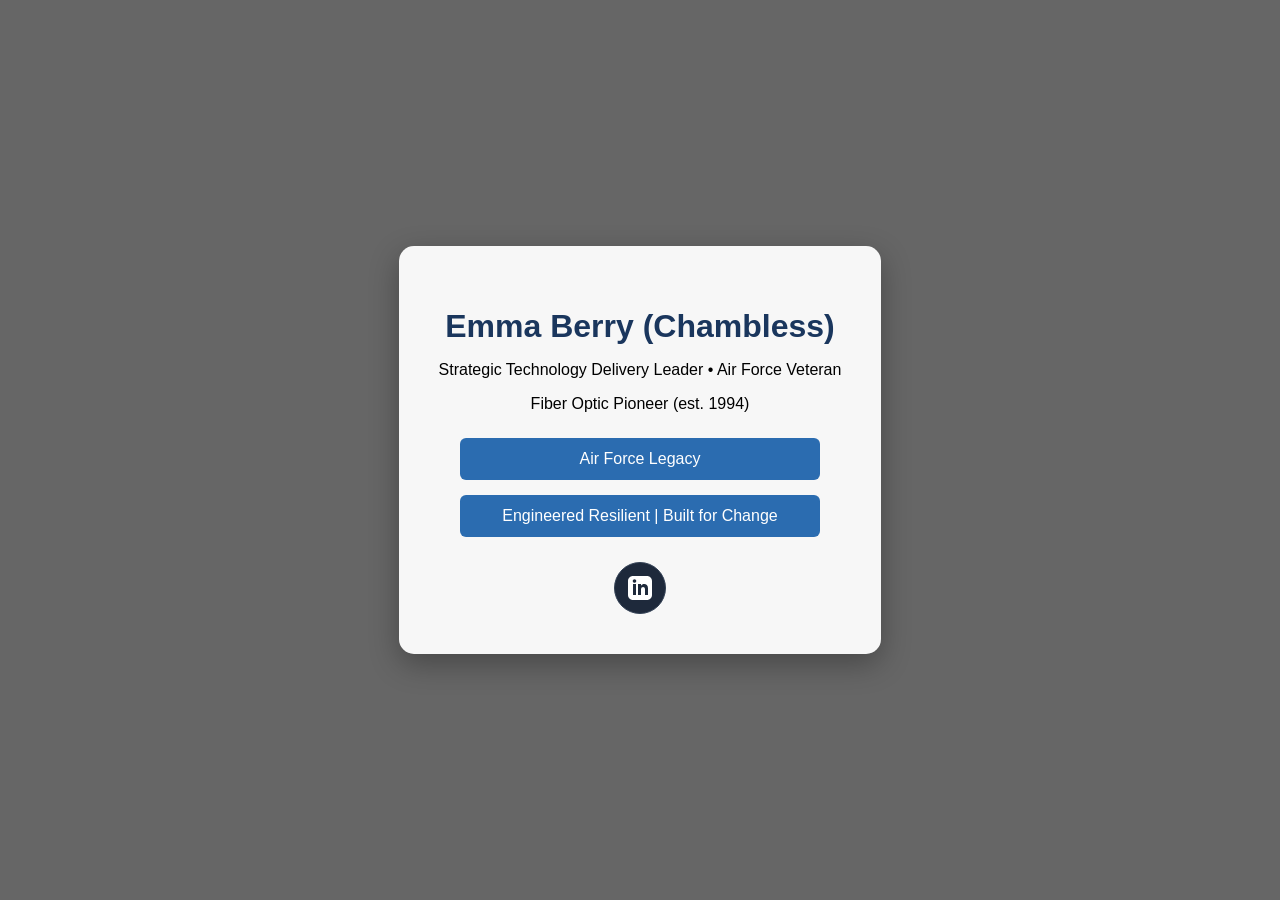
==== index.html @ 35be3f93 "Update business card details and links" ====
<!DOCTYPE html>
<html lang="en">
<head>
    <meta charset="UTF-8">
    <meta name="viewport" content="width=device-width, initial-scale=1.0">
    <title>Emma Berry | Strategic Technology Delivery Leader & Veteran</title>
    <link rel="stylesheet" href="style.css">

    <meta property="og:title" content="Emma Berry | Digital Business Card">
    <meta property="og:description" content="Strategic Technology Leader & Technical Program Manager">
    <meta property="og:image" content="https://your-repo-link.com/preview.png">
    <meta property="og:url" content="https://ecberry752.github.io/">
    <meta name="twitter:card" content="summary_large_image">
</head>
<body>
    <div class="card-container">
        <div class="business-card">
            <h1>Emma Berry (Chambless)</h1>
            <p class="tagline">Strategic Technology Delivery Leader • Air Force Veteran</p>
            <p class="specialty">Fiber Optic Pioneer (est. 1994)</p>
            
         <div style="display: flex; flex-direction: column; align-items: center; gap: 15px; margin-top: 25px; width: 100%;">

            <a href="veteran.html" style="display: inline-block; width: 80%; max-width: 320px; padding: 12px 20px; background-color: #2b6cb0; color: white; text-align: center; text-decoration: none; border-radius: 6px; font-weight: 500; font-size: 1rem; transition: background 0.3s;" onmouseover="this.style.backgroundColor='#1a365d'" onmouseout="this.style.backgroundColor='#2b6cb0';">
        Air Force Legacy
            </a>
    
            <a href="professional.html" style="display: inline-block; width: 80%; max-width: 320px; padding: 12px 20px; background-color: #2b6cb0; color: white; text-align: center; text-decoration: none; border-radius: 6px; font-weight: 500; font-size: 1rem; transition: background 0.3s;" onmouseover="this.style.backgroundColor='#1a365d'" onmouseout="this.style.backgroundColor='#2b6cb0';">
        Engineered Resilient | Built for Change
            </a>

            <a href="https://www.linkedin.com/in/YOUR_LINKEDIN_USERNAME" target="_blank" style="display: inline-flex; align-items: center; justify-content: center; width: 50px; height: 50px; background: #1e293b; border: 1px solid #334155; border-radius: 50%; margin-top: 10px; transition: all 0.3s ease; text-decoration: none;" onmouseover="this.style.background='#0077b5'; this.style.borderColor='#0077b5';" onmouseout="this.style.background='#1e293b'; this.style.borderColor='#334155';">
        <svg xmlns="http://www.w3.org/2000/svg" viewBox="0 0 24 24" width="24" height="24" fill="white">
            <path d="M19 0h-14c-2.761 0-5 2.239-5 5v14c0 2.761 2.239 5 5 5h14c2.762 0 5-2.239 5-5v-14c0-2.761-2.238-5-5-5zm-11 19h-3v-11h3v11zm-1.5-12.268c-.966 0-1.75-.79-1.75-1.764s.784-1.764 1.75-1.764 1.75.79 1.75 1.764-.783 1.764-1.75 1.764zm13.5 12.268h-3v-5.604c0-3.368-4-3.113-4 0v5.604h-3v-11h3v1.765c1.396-2.586 7-2.777 7 2.476v6.759z"/>
        </svg>
    </a>
</a>
            </div>
        </div>
    </div>
</body>
</html>
---- style.css ----
body {
    margin: 0;
    padding: 0;
    display: flex;
    justify-content: center;
    align-items: center;
    min-height: 100vh;
    /* This adds a professional tech-themed background */
    background: linear-gradient(rgba(0, 0, 0, 0.6), rgba(0, 0, 0, 0.6)), 
                url('https://images.unsplash.com/photo-1451187580459-43490279c0fa?auto=format&fit=crop&q=80&w=2072');
    background-size: cover;
    background-position: center;
    font-family: 'Segoe UI', Tahoma, Geneva, Verdana, sans-serif;
}

.business-card {
    background: rgba(255, 255, 255, 0.95); /* Semi-transparent white */
    padding: 40px;
    border-radius: 15px;
    box-shadow: 0 10px 30px rgba(0,0,0,0.3);
    text-align: center;
    max-width: 450px;
}

h1 {
    color: #1a365d; /* A deep Air Force Blue */
    margin-bottom: 10px;
}

.btn {
    display: inline-block;
    padding: 12px 24px;
    background-color: #2b6cb0; /* Professional Blue */
    color: white;
    text-decoration: none;
    border-radius: 5px;
    transition: background 0.3s;
}

.btn:hover {
    background-color: #2c5282; /* Darker blue when you hover */
}
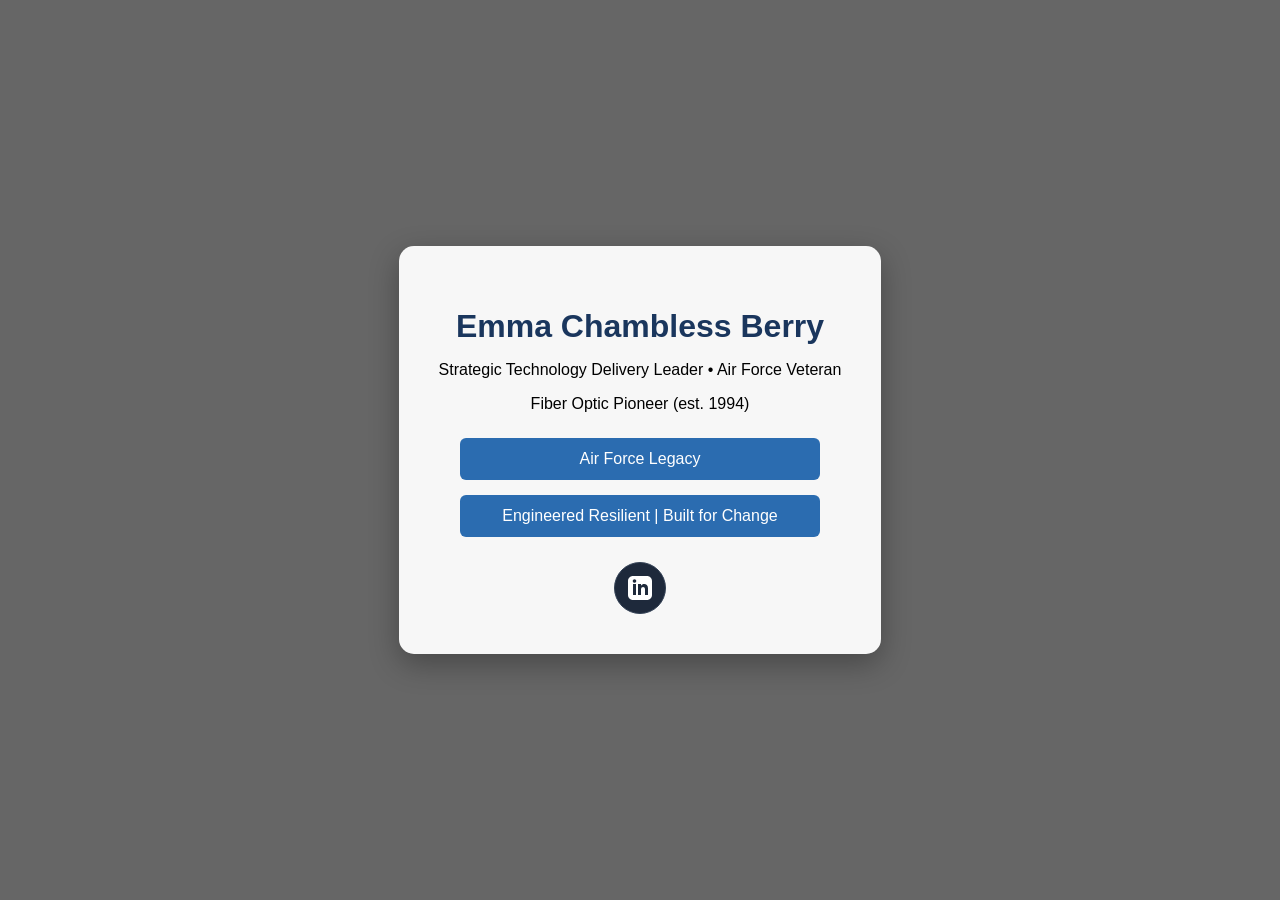
==== commit c5806d95: "Update name format in business card" ====
--- a/index.html
+++ b/index.html
@@ -15,7 +15,7 @@
 <body>
     <div class="card-container">
         <div class="business-card">
-            <h1>Emma Berry (Chambless)</h1>
+            <h1>Emma Chambless Berry </h1>
             <p class="tagline">Strategic Technology Delivery Leader • Air Force Veteran</p>
             <p class="specialty">Fiber Optic Pioneer (est. 1994)</p>
             
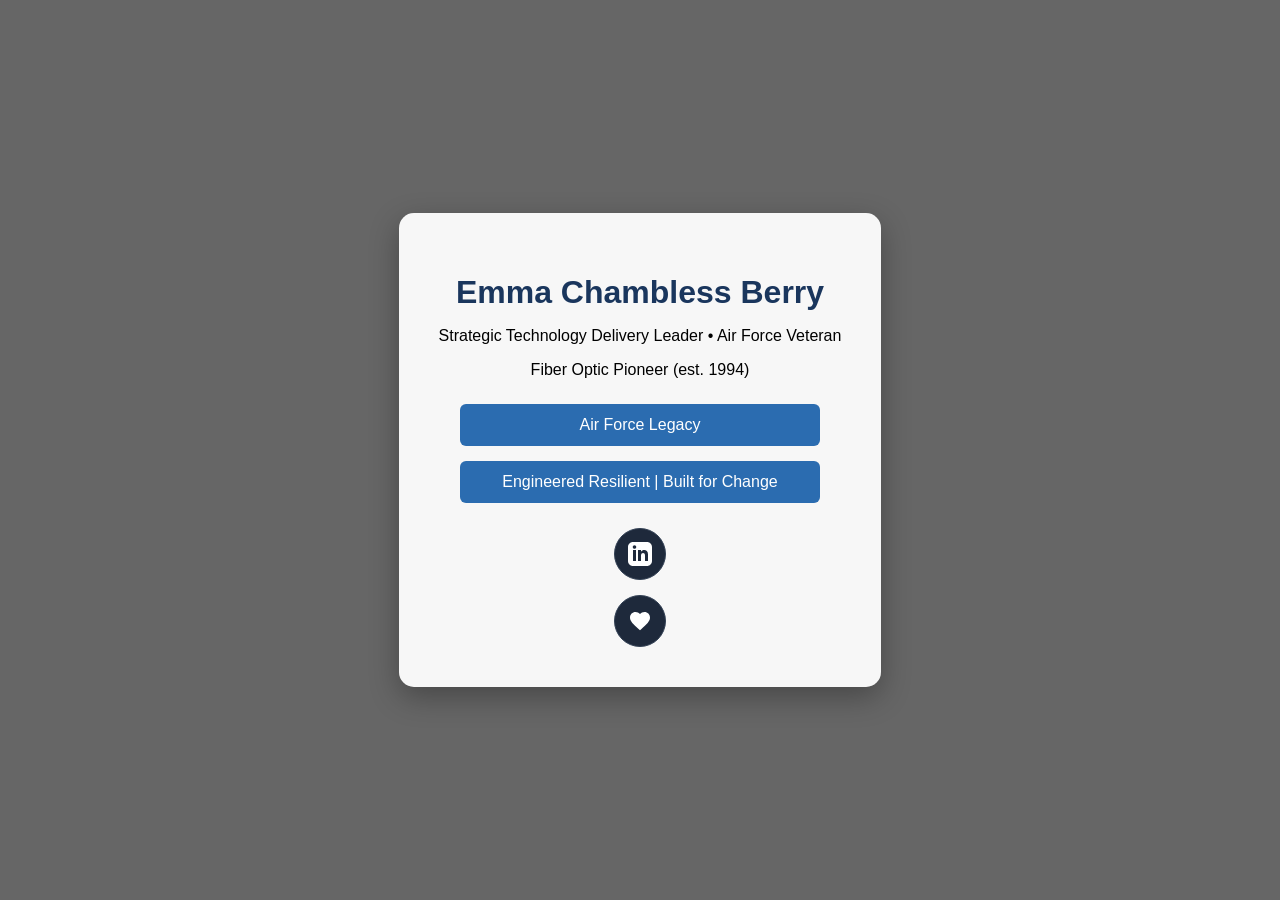
==== commit 2d7ecc53: "Add personal link with heart icon to index.html" ====
--- a/index.html
+++ b/index.html
@@ -34,7 +34,11 @@
             <path d="M19 0h-14c-2.761 0-5 2.239-5 5v14c0 2.761 2.239 5 5 5h14c2.762 0 5-2.239 5-5v-14c0-2.761-2.238-5-5-5zm-11 19h-3v-11h3v11zm-1.5-12.268c-.966 0-1.75-.79-1.75-1.764s.784-1.764 1.75-1.764 1.75.79 1.75 1.764-.783 1.764-1.75 1.764zm13.5 12.268h-3v-5.604c0-3.368-4-3.113-4 0v5.604h-3v-11h3v1.765c1.396-2.586 7-2.777 7 2.476v6.759z"/>
         </svg>
     </a>
-</a>
+<a href="personal.html" style="display: inline-flex; align-items: center; justify-content: center; width: 50px; height: 50px; background: #1e293b; border: 1px solid #334155; border-radius: 50%; transition: all 0.3s ease; text-decoration: none;" onmouseover="this.style.background='#e11d48'; this.style.borderColor='#e11d48';" onmouseout="this.style.background='#1e293b'; this.style.borderColor='#334155';">
+            <svg xmlns="http://www.w3.org/2000/svg" viewBox="0 0 24 24" width="24" height="24" fill="white">
+                <path d="M12 21.35l-1.45-1.32C5.4 15.36 2 12.28 2 8.5 2 5.42 4.42 3 7.5 3c1.74 0 3.41.81 4.5 2.09C13.09 3.81 14.76 3 16.5 3 19.58 3 22 5.42 22 8.5c0 3.78-3.4 6.86-8.55 11.54L12 21.35z"/>
+            </svg>
+        </a>
             </div>
         </div>
     </div>
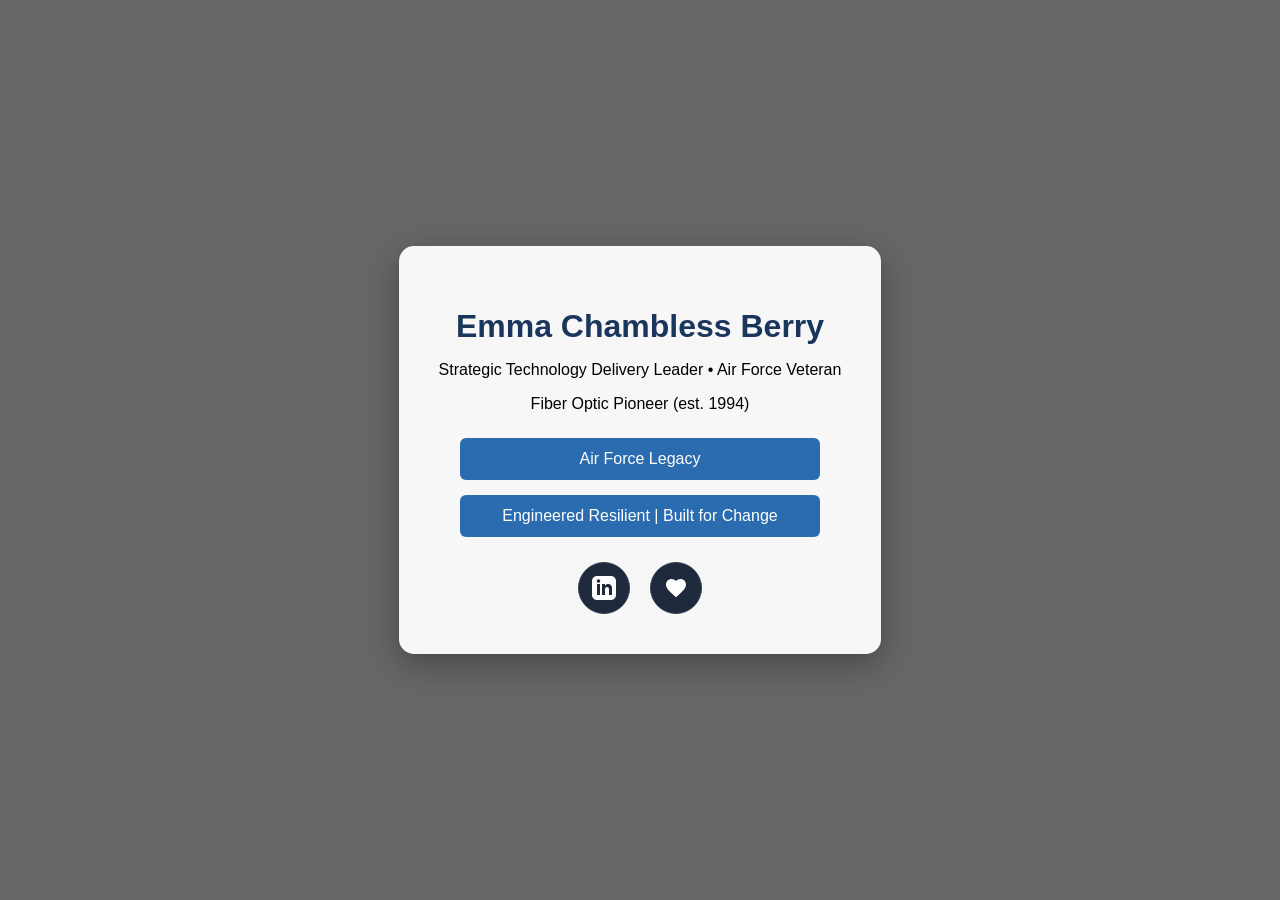
==== commit 72a6131e: "Update LinkedIn link and add personal section" ====
--- a/index.html
+++ b/index.html
@@ -29,12 +29,15 @@
         Engineered Resilient | Built for Change
             </a>
 
-            <a href="https://www.linkedin.com/in/YOUR_LINKEDIN_USERNAME" target="_blank" style="display: inline-flex; align-items: center; justify-content: center; width: 50px; height: 50px; background: #1e293b; border: 1px solid #334155; border-radius: 50%; margin-top: 10px; transition: all 0.3s ease; text-decoration: none;" onmouseover="this.style.background='#0077b5'; this.style.borderColor='#0077b5';" onmouseout="this.style.background='#1e293b'; this.style.borderColor='#334155';">
-        <svg xmlns="http://www.w3.org/2000/svg" viewBox="0 0 24 24" width="24" height="24" fill="white">
-            <path d="M19 0h-14c-2.761 0-5 2.239-5 5v14c0 2.761 2.239 5 5 5h14c2.762 0 5-2.239 5-5v-14c0-2.761-2.238-5-5-5zm-11 19h-3v-11h3v11zm-1.5-12.268c-.966 0-1.75-.79-1.75-1.764s.784-1.764 1.75-1.764 1.75.79 1.75 1.764-.783 1.764-1.75 1.764zm13.5 12.268h-3v-5.604c0-3.368-4-3.113-4 0v5.604h-3v-11h3v1.765c1.396-2.586 7-2.777 7 2.476v6.759z"/>
-        </svg>
-    </a>
-<a href="personal.html" style="display: inline-flex; align-items: center; justify-content: center; width: 50px; height: 50px; background: #1e293b; border: 1px solid #334155; border-radius: 50%; transition: all 0.3s ease; text-decoration: none;" onmouseover="this.style.background='#e11d48'; this.style.borderColor='#e11d48';" onmouseout="this.style.background='#1e293b'; this.style.borderColor='#334155';">
+            <div style="display: flex; flex-direction: row; justify-content: center; align-items: center; gap: 20px; margin-top: 10px; width: 100%;">
+
+        <a href="https://www.linkedin.com/in/ecberry752" target="_blank" style="display: inline-flex; align-items: center; justify-content: center; width: 50px; height: 50px; background: #1e293b; border: 1px solid #334155; border-radius: 50%; transition: all 0.3s ease; text-decoration: none;" onmouseover="this.style.background='#0077b5'; this.style.borderColor='#0077b5';" onmouseout="this.style.background='#1e293b'; this.style.borderColor='#334155';">
+            <svg xmlns="http://www.w3.org/2000/svg" viewBox="0 0 24 24" width="24" height="24" fill="white">
+                <path d="M19 0h-14c-2.761 0-5 2.239-5 5v14c0 2.761 2.239 5 5 5h14c2.762 0 5-2.239 5-5v-14c0-2.761-2.238-5-5-5zm-11 19h-3v-11h3v11zm-1.5-12.268c-.966 0-1.75-.79-1.75-1.764s.784-1.764 1.75-1.764 1.75.79 1.75 1.764-.783 1.764-1.75 1.764zm13.5 12.268h-3v-5.604c0-3.368-4-3.113-4 0v5.604h-3v-11h3v1.765c1.396-2.586 7-2.777 7 2.476v6.759z"/>
+            </svg>
+        </a>
+
+        <a href="personal.html" style="display: inline-flex; align-items: center; justify-content: center; width: 50px; height: 50px; background: #1e293b; border: 1px solid #334155; border-radius: 50%; transition: all 0.3s ease; text-decoration: none;" onmouseover="this.style.background='#e11d48'; this.style.borderColor='#e11d48';" onmouseout="this.style.background='#1e293b'; this.style.borderColor='#334155';">
             <svg xmlns="http://www.w3.org/2000/svg" viewBox="0 0 24 24" width="24" height="24" fill="white">
                 <path d="M12 21.35l-1.45-1.32C5.4 15.36 2 12.28 2 8.5 2 5.42 4.42 3 7.5 3c1.74 0 3.41.81 4.5 2.09C13.09 3.81 14.76 3 16.5 3 19.58 3 22 5.42 22 8.5c0 3.78-3.4 6.86-8.55 11.54L12 21.35z"/>
             </svg>
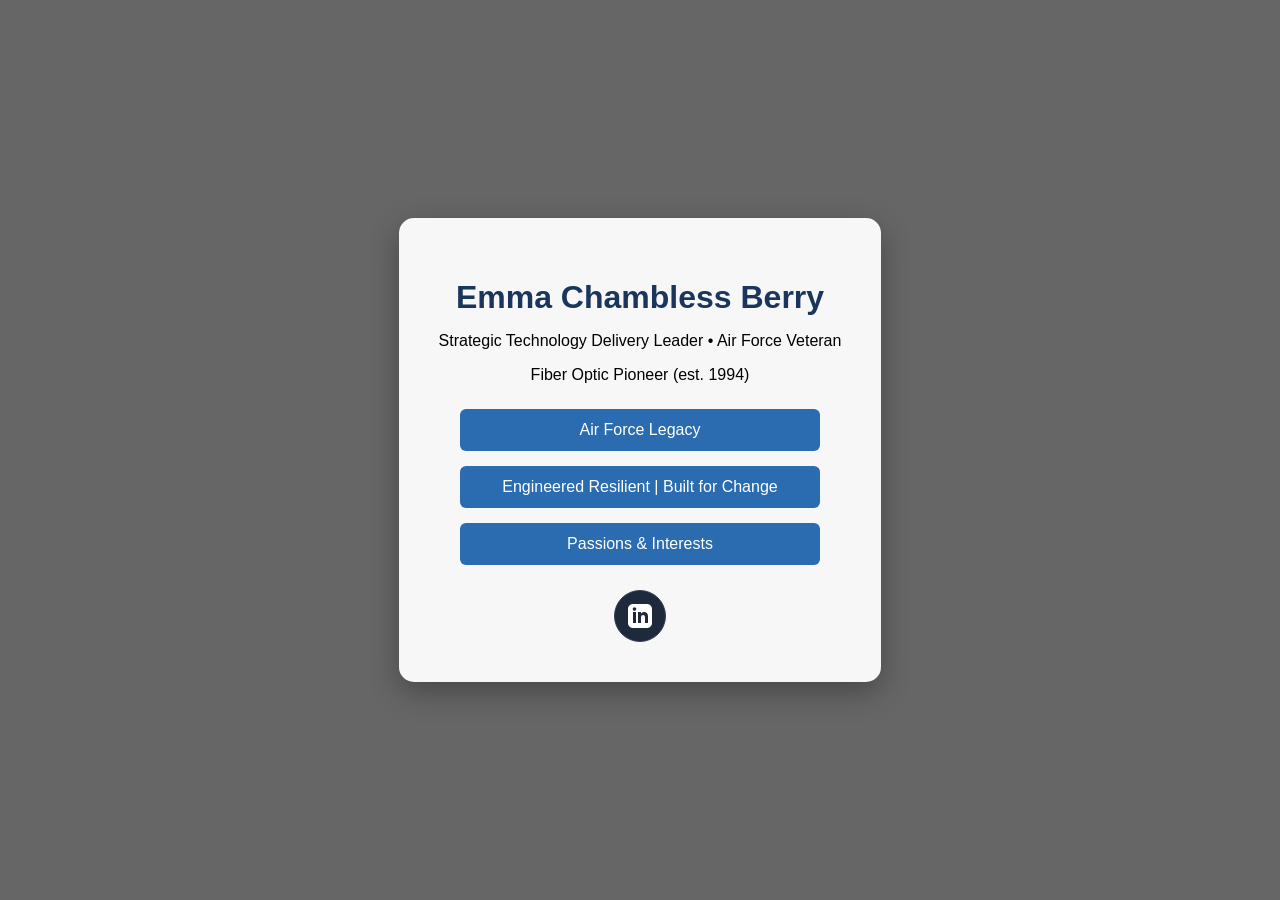
==== commit 0238ffe8: "Refactor HTML structure and add comments for clarity correcting buttons" ====
--- a/index.html
+++ b/index.html
@@ -5,11 +5,13 @@
     <meta name="viewport" content="width=device-width, initial-scale=1.0">
     <title>Emma Berry | Strategic Technology Delivery Leader & Veteran</title>
     <link rel="stylesheet" href="style.css">
-
+    
+    <meta property="og:type" content="website">
+    <meta property="og:url" content="https://ecberry752.github.io/">
     <meta property="og:title" content="Emma Berry | Digital Business Card">
-    <meta property="og:description" content="Strategic Technology Leader & Technical Program Manager">
-    <meta property="og:image" content="https://your-repo-link.com/preview.png">
-    <meta property="og:url" content="https://ecberry752.github.io/">
+    <meta property="og:description" content="Strategic Technology Leader & Technical Program Manager. Connect with me via my digital business card.">
+    <meta property="og:image" content="https://ecberry752.github.io/preview.png">
+    
     <meta name="twitter:card" content="summary_large_image">
 </head>
 <body>
@@ -19,29 +21,33 @@
             <p class="tagline">Strategic Technology Delivery Leader • Air Force Veteran</p>
             <p class="specialty">Fiber Optic Pioneer (est. 1994)</p>
             
-         <div style="display: flex; flex-direction: column; align-items: center; gap: 15px; margin-top: 25px; width: 100%;">
+            <!-- Vertical Button Stack Container -->
+            <div style="display: flex; flex-direction: column; align-items: center; gap: 15px; margin-top: 25px; width: 100%;">
 
-            <a href="veteran.html" style="display: inline-block; width: 80%; max-width: 320px; padding: 12px 20px; background-color: #2b6cb0; color: white; text-align: center; text-decoration: none; border-radius: 6px; font-weight: 500; font-size: 1rem; transition: background 0.3s;" onmouseover="this.style.backgroundColor='#1a365d'" onmouseout="this.style.backgroundColor='#2b6cb0';">
-        Air Force Legacy
-            </a>
+                <!-- Button 1: Air Force Legacy -->
+                <a href="veteran.html" style="display: inline-block; width: 80%; max-width: 320px; padding: 12px 20px; background-color: #2b6cb0; color: white; text-align: center; text-decoration: none; border-radius: 6px; font-weight: 500; font-size: 1rem; transition: background 0.3s;" onmouseover="this.style.backgroundColor='#1a365d'" onmouseout="this.style.backgroundColor='#2b6cb0';">
+                    Air Force Legacy
+                </a>
     
-            <a href="professional.html" style="display: inline-block; width: 80%; max-width: 320px; padding: 12px 20px; background-color: #2b6cb0; color: white; text-align: center; text-decoration: none; border-radius: 6px; font-weight: 500; font-size: 1rem; transition: background 0.3s;" onmouseover="this.style.backgroundColor='#1a365d'" onmouseout="this.style.backgroundColor='#2b6cb0';">
-        Engineered Resilient | Built for Change
-            </a>
+                <!-- Button 2: Engineered Resilient -->
+                <a href="professional.html" style="display: inline-block; width: 80%; max-width: 320px; padding: 12px 20px; background-color: #2b6cb0; color: white; text-align: center; text-decoration: none; border-radius: 6px; font-weight: 500; font-size: 1rem; transition: background 0.3s;" onmouseover="this.style.backgroundColor='#1a365d'" onmouseout="this.style.backgroundColor='#2b6cb0';">
+                    Engineered Resilient | Built for Change
+                </a>
 
-            <div style="display: flex; flex-direction: row; justify-content: center; align-items: center; gap: 20px; margin-top: 10px; width: 100%;">
+                <!-- Button 3: Passions & Interests (Newly Added) -->
+                <a href="personal.html" style="display: inline-block; width: 80%; max-width: 320px; padding: 12px 20px; background-color: #2b6cb0; color: white; text-align: center; text-decoration: none; border-radius: 6px; font-weight: 500; font-size: 1rem; transition: background 0.3s;" onmouseover="this.style.backgroundColor='#1a365d'" onmouseout="this.style.backgroundColor='#2b6cb0';">
+                    Passions & Interests
+                </a>
 
-        <a href="https://www.linkedin.com/in/ecberry752" target="_blank" style="display: inline-flex; align-items: center; justify-content: center; width: 50px; height: 50px; background: #1e293b; border: 1px solid #334155; border-radius: 50%; transition: all 0.3s ease; text-decoration: none;" onmouseover="this.style.background='#0077b5'; this.style.borderColor='#0077b5';" onmouseout="this.style.background='#1e293b'; this.style.borderColor='#334155';">
-            <svg xmlns="http://www.w3.org/2000/svg" viewBox="0 0 24 24" width="24" height="24" fill="white">
-                <path d="M19 0h-14c-2.761 0-5 2.239-5 5v14c0 2.761 2.239 5 5 5h14c2.762 0 5-2.239 5-5v-14c0-2.761-2.238-5-5-5zm-11 19h-3v-11h3v11zm-1.5-12.268c-.966 0-1.75-.79-1.75-1.764s.784-1.764 1.75-1.764 1.75.79 1.75 1.764-.783 1.764-1.75 1.764zm13.5 12.268h-3v-5.604c0-3.368-4-3.113-4 0v5.604h-3v-11h3v1.765c1.396-2.586 7-2.777 7 2.476v6.759z"/>
-            </svg>
-        </a>
+                <!-- Centered Bottom Row (LinkedIn Only) -->
+                <div style="display: flex; flex-direction: row; justify-content: center; align-items: center; margin-top: 10px; width: 100%;">
+                    <a href="https://www.linkedin.com/in/ecberry752" target="_blank" style="display: inline-flex; align-items: center; justify-content: center; width: 50px; height: 50px; background: #1e293b; border: 1px solid #334155; border-radius: 50%; transition: all 0.3s ease; text-decoration: none;" onmouseover="this.style.background='#0077b5'; this.style.borderColor='#0077b5';" onmouseout="this.style.background='#1e293b'; this.style.borderColor='#334155';">
+                        <svg xmlns="http://www.w3.org/2000/svg" viewBox="0 0 24 24" width="24" height="24" fill="white">
+                            <path d="M19 0h-14c-2.761 0-5 2.239-5 5v14c0 2.761 2.239 5 5 5h14c2.762 0 5-2.239 5-5v-14c0-2.761-2.238-5-5-5zm-11 19h-3v-11h3v11zm-1.5-12.268c-.966 0-1.75-.79-1.75-1.764s.784-1.764 1.75-1.764 1.75.79 1.75 1.764-.783 1.764-1.75 1.764zm13.5 12.268h-3v-5.604c0-3.368-4-3.113-4 0v5.604h-3v-11h3v1.765c1.396-2.586 7-2.777 7 2.476v6.759z"/>
+                        </svg>
+                    </a>
+                </div>
 
-        <a href="personal.html" style="display: inline-flex; align-items: center; justify-content: center; width: 50px; height: 50px; background: #1e293b; border: 1px solid #334155; border-radius: 50%; transition: all 0.3s ease; text-decoration: none;" onmouseover="this.style.background='#e11d48'; this.style.borderColor='#e11d48';" onmouseout="this.style.background='#1e293b'; this.style.borderColor='#334155';">
-            <svg xmlns="http://www.w3.org/2000/svg" viewBox="0 0 24 24" width="24" height="24" fill="white">
-                <path d="M12 21.35l-1.45-1.32C5.4 15.36 2 12.28 2 8.5 2 5.42 4.42 3 7.5 3c1.74 0 3.41.81 4.5 2.09C13.09 3.81 14.76 3 16.5 3 19.58 3 22 5.42 22 8.5c0 3.78-3.4 6.86-8.55 11.54L12 21.35z"/>
-            </svg>
-        </a>
             </div>
         </div>
     </div>
